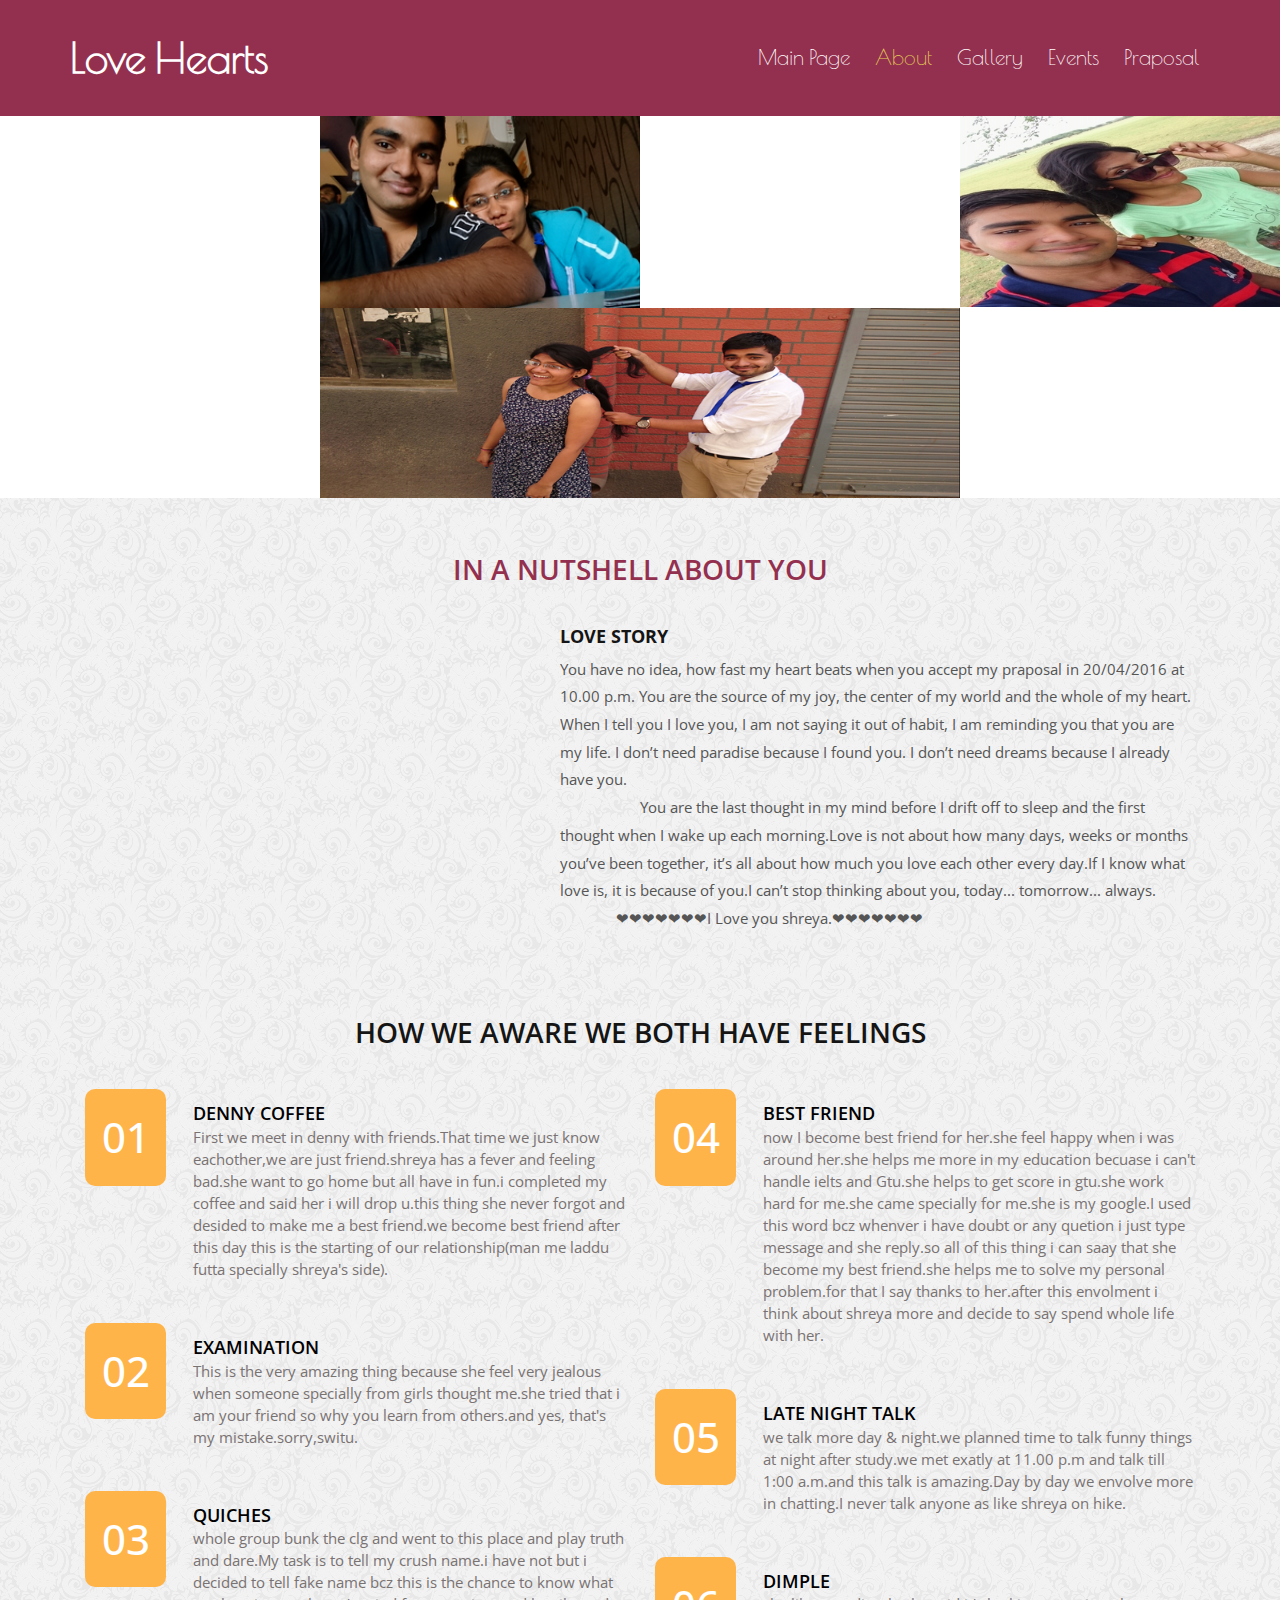
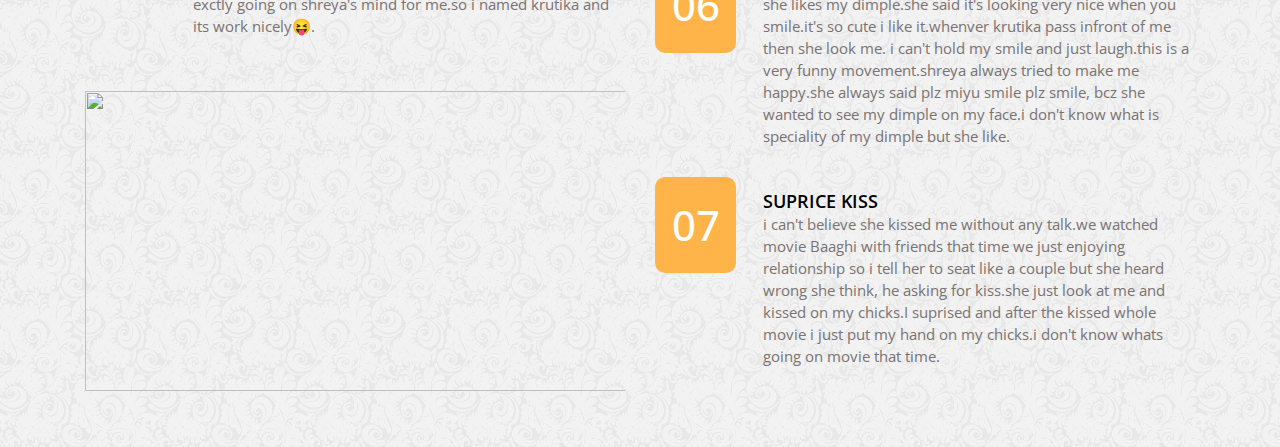
==== about.html @ d8b41cf8 "ok" ====
<!--
Au<!--
Author: W3layouts
Author URL: http://w3layouts.com
License: Creative Commons Attribution 3.0 Unported
License URL: http://creativecommons.org/licenses/by/3.0/
-->
<!DOCTYPE HTML>
<html>
<head>
<title>SHAN LOVE</title>
<link href="css/bootstrap.css" rel="stylesheet" type="text/css" media="all">
<link href="css/style.css" rel="stylesheet" type="text/css" media="all" />
<meta name="viewport" content="width=device-width, initial-scale=1">
<meta http-equiv="Content-Type" content="text/html; charset=utf-8" />
<meta name="keywords" content="Love hearts  Responsive web template, Bootstrap Web Templates, Flat Web Templates, Andriod Compatible web template, 
Smartphone Compatible web template, free webdesigns for Nokia, Samsung, LG, SonyErricsson, Motorola web design" />
<script type="application/x-javascript"> addEventListener("load", function() { setTimeout(hideURLbar, 0); }, false); function hideURLbar(){ window.scrollTo(0,1); } </script>
<link href='http://fonts.googleapis.com/css?family=Poiret+One' rel='stylesheet' type='text/css'>
<link href='http://fonts.googleapis.com/css?family=Open+Sans:300italic,400italic,600italic,700italic,800italic,400,300,600,700,800' rel='stylesheet' type='text/css'>
<script src="js/jquery-1.11.1.min.js"></script>
<!---- start-smoth-scrolling---->
<script type="text/javascript" src="js/move-top.js"></script>
<script type="text/javascript" src="js/easing.js"></script>
 <script type="text/javascript">
		jQuery(document).ready(function($) {
			$(".scroll").click(function(event){		
				event.preventDefault();
				$('html,body').animate({scrollTop:$(this.hash).offset().top},1200);
			});
		});
	</script>
<!---End-smoth-scrolling---->
<link rel="stylesheet" href="css/swipebox.css">
			<script src="js/jquery.swipebox.min.js"></script> 
			    <script type="text/javascript">
					jQuery(function($) {
						$(".swipebox").swipebox();
					});
				</script>


</head>
<body>
   <div class="header" id="home">
   	<div class="container">
   		<div class="header-top">
		<div class="logo">
   			<a href="index.html">love hearts</a>
   		</div>
   		<div class="top-menu">
		<span class="menu"><img src="images/nav.png" alt=""/> </span>
	<ul>
   	<li><a href="index.html">Main Page</a></li>
    <li><a href="about.html" class="active">About</a></li>
  	
	<li><a href="gallery.html">Gallery</a></li>
   	<li><a href="Events.html">Events</a></li>
   	<li><a href="contact.html">Praposal</a></li>
    </ul>
     <!-- script for menu -->
				
		 <script>
		 $("span.menu").click(function(){
		 $(".top-menu ul").slideToggle("slow" , function(){
		 });
		 });
		 </script>

					<!-- //script for menu -->

	</div>
	<div class="clearfix"></div>
</div>
   </div>
   	</div>
	<div class="gallery-section">
	  <div class="gallery-grids">
	  <div class="col-md-3 gallery-grid">
	  <img src="images/mp6.jpg" class="img-responsive" alt="" />
	  </div>
	   <div class="col-md-6 gallery-grid1">
	   <div class="gallery">
	   <div class="gallery1">
	  <img src="images/mp4.jpg" class="img-responsive" alt="" />
	  </div>
	   <div class="gallery2">
	  <img src="images/mp3.png" class="img-responsive" alt="" />
	  </div>
	  <div class="clearfix"></div>
	  </div>
	   <img src="images/mp1.jpg" class="img-responsive" alt="" />
	  </div>
	  <div class="col-md-3 gallery-grid2">
	  <div class="gallery3">
	  	   <img src="images/mp5.jpg" class="img-responsive" alt="" />
	  </div>
	  <div class="gallery4">
	  	   <img src="images/mp9.jpg" class="img-responsive" alt="" />
	  </div>
	    <div class="clearfix"></div>
	   </div>
	   <div class="clearfix"></div>
					</div>
					</div>
					<div class="content">
					<div class="about us">
					<div class="container">
					<h3>IN A NUTSHELL ABOUT YOU</h3>
					<div class="about-grids">
					<div class="col-md-5 about-grid">
					<img src="images/s1.jpg" class="img-responsive" alt="" />
					</div>
					<div class="col-md-7 about-grid1">
					<h4>Love Story</h4>
					<p> You have no idea, how fast my heart beats when you accept my praposal in 20/04/2016 at 10.00 p.m. You are the source of my joy, the center of my world and the whole of my heart. When I tell you I love you, I am not saying it out of habit, I am reminding you that you are my life. I don’t need paradise because I found you. I don’t need dreams because I already have you.</p>
					
					<p>&nbsp;&nbsp;&nbsp;&nbsp;&nbsp;&nbsp;&nbsp;&nbsp;&nbsp;&nbsp;&nbsp;&nbsp;&nbsp;&nbsp;&nbsp;&nbsp;&nbsp;&nbsp;&nbsp;&nbsp;You are the last thought in my mind before I drift off to sleep and the first thought when I wake up each morning.Love is not about how many days, weeks or months you’ve been together, it’s all about how much you love each other every day.If I know what love is, it is because of you.I can’t stop thinking about you, today... tomorrow... always.</p>
					
					<P>&nbsp;&nbsp;&nbsp;&nbsp;&nbsp;&nbsp;&nbsp;&nbsp;&nbsp;&nbsp;&nbsp;&nbsp;&nbsp;&nbsp;❤❤❤❤❤❤❤I Love you shreya.❤❤❤❤❤❤❤</P>
					</div>
					<div class="clearfix"></div>
					</div>
					</div>
					</div>
					<div class="ouradvantage">
					<div class="container">
					<h3>How WE AWARE WE BOTH HAVE FEELINGS </h3>
					<div class="advantage-grids">
					<div class="col-md-6 advantage-leftgrid">
								<div class="advantage1">
								<div class="left-grid1">
								<h4>01</h4>
								</div>
								<div class="left-grid2">
									<h4>DENNY COFFEE</h4>
										<p>First we meet in denny with friends.That time we just know eachother,we are just friend.shreya has a fever and feeling bad.she want to go home but all have in fun.i completed my coffee and said her i will drop u.this thing she never forgot and desided to make me a best friend.we become best friend after this day this is the starting of our relationship(man me laddu futta specially shreya's side).</p>
							</div>
							<div class="clearfix"></div>
							</div>
							<div class="advantage2">
								<div class="left-grid1">
								<h4>02</h4>
								</div>
								<div class="left-grid2">
									<h4>Examination</h4>
										<p>This is the very amazing thing because she feel very jealous when someone specially from girls thought me.she tried that i am your friend so why you learn from others.and yes, that's my mistake.sorry,switu.</p>
							</div>
							<div class="clearfix"></div>
							</div>
							<div class="advantage1">
								<div class="left-grid1">
								<h4>03</h4>
								</div>
								<div class="left-grid2">
									<h4>Quiches</h4>
										<p>whole group bunk the clg and went to this place and play truth and dare.My task is to tell my crush name.i have not but i decided to tell fake name bcz this is the chance to know what exctly going on shreya's mind for me.so i named krutika and its work nicely😝.</p>
							</div>
							</br>
							</br></br></br></br></br></br></br></br></br>

							<img src="images/s2.jpg" class="img-responsive" alt="" / style="width:1000px;height:300px;  ">
							<div class="clearfix"></div>
							</div>
							</div>
							<div class="col-md-6 advantage-rightgrid">
								<div class="advantage1">
								<div class="left-grid1">
								<h4>04</h4>
								</div>
								<div class="left-grid2">
									<h4>Best friend</h4>
										<p>now I become best friend for her.she feel happy when i was around her.she helps me more in my education becuase i can't handle ielts and Gtu.she helps to get score in gtu.she work hard for me.she came specially for me.she is my google.I used this word bcz whenver i have doubt or any quetion i just type message and she reply.so all of this thing i can saay that she become my best friend.she helps me to solve my personal problem.for that I say thanks to her.after this envolment i think about shreya more and decide to say spend whole life with her.</p>
							</div>
							<div class="clearfix"></div>
							</div>
							<div class="advantage2">
								<div class="left-grid1">
								<h4>05</h4>
								</div>
								<div class="left-grid2">
									<h4>Late night talk</h4>
										<p>we talk more day & night.we planned time to talk funny things at night after study.we met exatly at 11.00 p.m and talk till 1:00 a.m.and this talk is amazing.Day by day we envolve more in chatting.I never talk anyone as like shreya on hike.</p>
							</div>
							<div class="clearfix"></div>
							</div>
							<div class="advantage1">
								<div class="left-grid1">
								<h4>06</h4>
								</div>
								<div class="left-grid2">
									<h4>Dimple</h4>
										<p>she likes my dimple.she said it's looking very nice when you smile.it's so cute i like it.whenver krutika pass infront of me then she look me. i can't hold my smile and just laugh.this is a very funny movement.shreya always tried to make me happy.she always said plz miyu smile plz smile, bcz she wanted to see my dimple on my face.i don't know what is speciality of my dimple but she like. </p>
							</div>
							</br>
							</br></br></br></br></br></br></br></br></br></br>
							<div class="clearfix"> </div>
							</div>
							
							<div class="advantage1">
								<div class="left-grid1">
								<h4>07</h4>
								</div>
								<div class="left-grid2">
									<h4>suprice kiss</h4>
										<p>i can't believe she kissed me without any talk.we watched movie Baaghi with friends that time we just enjoying relationship so i tell her to seat like a couple but she heard wrong she think, he asking for kiss.she just look at me and kissed on my chicks.I suprised and after the kissed whole movie i just put my hand on my chicks.i don't know whats going on movie that time.  </p>
							</div>
							

					</div/>
					
						
				
					<script type="text/javascript">
						$(document).ready(function() {
							/*
							var defaults = {
					  			containerID: 'toTop', // fading element id
								containerHoverID: 'toTopHover', // fading element hover id
								scrollSpeed: 1200,
								easingType: 'linear' 
					 		};
							*/
							
							$().UItoTop({ easingType: 'easeOutQuart' });
							
						});
					</script>
				<a href="#" id="toTop" style="display: block;"> <span id="toTopHover" style="opacity: 1;"> </span></a>


					</div>
					</div>

						


   	
	</body>
	
</html>
---- css/style.css ----
/*--
Author: W3layouts
Author URL: http://w3layouts.com
License: Creative Commons Attribution 3.0 Unported
License URL: http://creativecommons.org/licenses/by/3.0/
--*/
body a{
    transition:0.5s all;
	-webkit-transition:0.5s all;
	-moz-transition:0.5s all;
	-o-transition:0.5s all;
	-ms-transition:0.5s all;
}
input[type="button"]{
	transition:0.5s all;
	-webkit-transition:0.5s all;
	-moz-transition:0.5s all;
	-o-transition:0.5s all;
	-ms-transition:0.5s all;
}

h1,h2,h3,h4,h5,h6{
	padding:0 0;
	margin:0 0;
}
p{
	padding:0 0;
	margin:0 0;
}
ul{
	padding:0 0;
	margin:0 0;	
}
body{
	padding:0 0;
	margin:0 0; 
	font-family: 'Open Sans', sans-serif;
  
}
.header {
  background: #94304f;
    padding: 1em 0;
}
.header-top{
padding: 1em 0;
}
.logo {
  float: left;
}
.logo a {
  font-size: 3em;
  text-transform: capitalize;
  color: #fff;
  text-decoration: none;
    font-weight: 600;
	 font-family: 'Poiret One', cursive;
}
span.menu {
  display: none;
}
.top-menu {
  float: right;
  padding-top: 1em;
}
.top-menu ul li {
  display:inline-table;
}
.top-menu ul li a {
  font-size: 1.5em;
  margin: 0 0.5em;
  text-decoration: none;
  color: #fff;
   font-family: 'Poiret One', cursive;
}
.top-menu ul li a:hover {
  color: #E5CE56;
}
.top-menu ul li a.active {
  color: #E5CE56;
}
.gallery-grid {
  padding: 0;
}
.gallery1 {
  float: left;
  width: 50%;
}
.gallery2 {
  float: left;
  width: 50%;
}
.gallery-grid1 {
  padding: 0;
}
.gallery img {
  width: 100%;
}
.gallery-grid2 {
  padding: 0;
}
.gallery-grid1 img {
  width: 100%;
}
.gallery-grid img {
  width: 100%;
}
.gallery-grid2 img {
  width: 100%;
}
.sonjoe {
  padding: 2em 0;
}
.son1 {
  float: left;
  width: 28%;
  margin-right: 1%;
}
.son1 img {
  webkit-border-radius: 7px;
  -moz-border-radius: 7px;
  -ms-border-radius: 7px;
  -o-border-radius: 7px;
  border-radius: 5px;
}
.son2 {
  float: left;
  width: 71%;
  margin-top: 1.5em;
}
.son2 h3 {
  font-size: 1.5em;
  text-transform: uppercase;
  font-weight: 600;
  margin-bottom: 0.5em;
}
.son2 p {
  font-size: 1em;
  color: #555;
}
.sonjoe-grid {
  border-right: 1px solid#999;
}
.sonjoe-grid1 {
  text-align: center;
  padding-top: 3em;
}
.sonjoe-grid1 a {
  background: #ffb449;
  text-decoration: none;
  padding: 0.5em 1em;
  font-size: 1.5em;
  font-weight: 600;
  color: #fff;
  border-radius: 7px;
  -webkit-border-radius: 7px;
  -moz-border-radius: 7px;
  -ms-border-radius: 7px;
  -o-border-radius: 7px;
  border-bottom: 2px solid #8E580C;
}
.sonjoe-grid1 a:hover {
  background: #94304f;
}
.pictures-section {
  text-align: center;
  padding:4em 0;
    background: url(../images/footer-bg.jpg);
}
.pic-grid img {
  width: 100%;
    border-radius: 5px;
	webkit-border-radius: 5px;
  -moz-border-radius: 5px;
  -ms-border-radius: 5px;
  -o-border-radius: 5px;
}
.pictures-section h4 {
  width: 15%;
  margin: 0 auto 2em;
  background: #fff;
  padding: 0.5em 1em;
  color: #999;
    font-size: 1.5em;
  border-radius: 4px;
  -webkit-border-radius: 4px;
  -moz-border-radius: 4px;
  -ms-border-radius: 4px;
  -o-border-radius: 4px;
}
.pic-grid img:hover {
  opacity: 0.4;
  cursor: pointer;
}
.pic-grid2 {
  margin-top: 2em;
}
.pict-section {
  text-align: center;
   background: url(../images/footer-bg.jpg);
  padding: 0 0 4em;
}
.pict-section h4 {
  width: 18%;
  margin: 0 auto 2em;
  background: #fff;
  padding: 0.5em 1em;
  color: #999;
    font-size: 1.5em;
  border-radius: 4px;
  -webkit-border-radius: 4px;
  -moz-border-radius: 4px;
  -ms-border-radius: 4px;
  -o-border-radius: 4px;
}
.google-map iframe {
  width: 100%;
  height: 500px;
  border:none;
}
.footer-section{
	padding: 3em 0;
	text-align: center;
	background: #eee;
}
.footer-top p {
  font-size: 15px;
  color: #555;
  font-weight: 400;
}
.footer-top a {
	font-size: 15px;
	color: #dd035b;
	font-weight: 400;
	text-transform: capitalize;
}
.footer-top a:hover {
	color: #000;
}
.footer-top p a {
	margin: 0 6px 0 6px;
}
#toTop {
	display: none;
	text-decoration: none;
	position: fixed;
	bottom: 10px;
	right: 10px;
	overflow: hidden;
	width: 48px;
	height: 48px;
	border: none;
	text-indent: 100%;
	background: url("../images/to-top2.png") no-repeat 0px 0px;
}
/**about**/
.about.us {
  text-align: center;
  padding: 4em 0;
    background: url(../images/footer-bg.jpg);
}
.about.us h3 {
  font-size: 2em;
  text-transform: uppercase;
   margin-bottom: 1.5em;
  color: #94304f;
  font-weight: 600;
}
.about.us h4 {
  font-size: 1.3em;
  text-transform: uppercase;
  margin-bottom: 0.5em;
  color: #151515;
  font-weight: 700;
    text-align: left;
}
.about-grid img {
  width: 100%;
}
.about.us p {
  font-size: 1.1em;
   color: #555;
  line-height:1.8em;
  text-align: left;
}
a.button {
  font-size: 1em;
  text-decoration: none;
  text-transform: uppercase;
  float: left;
  margin: 1em 0em;
  color: #000;
  font-weight:700;
}
a.button:hover {
  color: #ffb449;
}
.ouradvantage {
	padding: 2em 0 4em;
	  background: url(../images/footer-bg.jpg);
}
.ouradvantage h3{
font-size: 2em;
  text-transform: uppercase;
  margin-bottom: 1.5em;
  color: #151515;
  font-weight: 600;
  text-align: center;
}
.left-grid1 {
  float: left;
  width: 15%;
  margin-right: 5%
  
}.left-grid1 h4 {
  font-size: 3em;
  text-align: center;
  border: 1px solid;
  border-radius: 10px;
  padding: 25px 14px;
  background: #ffb449;
  color: #fff;
  border:none;
 -webkit-border-radius: 10px;
  -moz-border-radius: 10px;
  -ms-border-radius: 10px;
  -o-border-radius: 10px;
}
.advantage1:hover div.left-grid1 h4 {
color: #94304f;
  background: #fff;
    transition: 0.5s all;
}
.advantage2:hover div.left-grid1 h4 {
color: #94304f;
  background: #fff;
    transition: 0.5s all;
}
.advantage2 {
  padding: 3em 0;
}
.left-grid2 {
  float: left;
  width: 80%;
  margin-top: 1em;
}
.left-grid2 h4 {
  font-size: 1.3em;		
  color: #000;
  font-weight: 600;
  text-transform: uppercase;
  margin-bottom: 0.2em;
}
.left-grid2 p {
 	font-size: 1.1em;
  	color: #797272;
}
.ourteam {
  padding: 0 0 4em;
    background: url(../images/footer-bg.jpg);
}
.ourteam h3 {
  font-size: 2em;
  text-transform: uppercase;
  margin-bottom: 1.5em;
  color: #151515;
  font-weight: 600;
  text-align: center;
}
.team-grid h5 {
  font-size: 1.3em;
  color: #94304f;
  font-weight: 600;
  padding: 0.5em 0;
}
.team-grid p {
  font-size: 1.1em;
  color: #555;
  text-align: left;
  
}
/*------ services -----*/
.services-section {
	padding: 4em 0;
	  background: url(../images/footer-bg.jpg);
}
.services-section h3 {
  font-size: 2em;
  text-transform: uppercase;
   margin-bottom: 1.5em;
  color: #94304f;
  font-weight: 600;
    text-align: center;
}
.service-grid h5 {
  font-size: 1.3em;
  color: #94304f;
  font-weight: 600;
  padding: 0.5em 0;
  text-transform: uppercase;
}
.service-grid p {
  font-size: 1.1em;
  color: #555;
  text-align: left;
}
.service-grid a img:hover {
  opacity: 0.6;
}
.service2 {
  margin-top: 2em;
}
.service-list {
  padding: 4em 0;
    background: url(../images/footer-bg.jpg);
}
.service-list h4 {
  font-size: 2em;
  text-transform: uppercase;
  margin-bottom: 1em;
  color: #94304f;
  font-weight: 600;
  text-align: center;
}
.ser-list li {
  color: #000;
    font-size: 1.1em;
  padding: 6px 24px;
  background: url(../images/list-arrow.png) no-repeat 0px 10px;
  cursor: pointer;
  list-style-type: none;
}
.ser-list li:hover {
  color: #ffb449;
}
/*------ portfolio -----*/
.portfolio-section {
  padding: 4em 0;
    background: url(../images/footer-bg.jpg);
}
.portfolio-section  h3 {
  font-size: 2em;
  text-transform: uppercase;
  margin-bottom: 1.5em;
  color: #94304f;
  font-weight: 600;
    text-align: center;
}
.port-grid h5 {
  font-size: 1.3em;
  color: #94304f;
  font-weight: 600;
  padding: 0.5em 0;
  text-transform: uppercase;
}
.port-grid p {
  font-size: 1.1em;
  color: #555;
  text-align: left;
}
.port2 {
  padding: 2em 0;
}
.port-grid a img:hover {
  opacity: 0.6;
}
/*------ events -----*/
.events-section{
  padding: 4em 0;
    background: url(../images/footer-bg.jpg);
}
.events-section h3 {
  font-size: 2em;
  text-transform: uppercase;
  margin-bottom: 1.5em;
  color: #94304f;
  font-weight: 600;
  text-align: center;
}
.event2 {
  padding: 3em 0;
}
.event4 {
  padding: 3em 0;
}
.event-grid1 h4 {
  font-size: 1.3em;
  text-transform: uppercase;
  margin-bottom: 0.5em;
  color: #151515;
  font-weight: 700;
  text-align: left;
}
.event-grid1 a {
  text-decoration: none;
  color: #000;
}
.event-grid1 span {
  font-size: 3em;
  vertical-align: sub;
  color: #94304f;
}
.event-grid1 p {
  font-size: 1.1em;
  color: #555;
  text-align: left;
  line-height: 1.8em;
}
img.zoom-img {
	webkit-transform: scale(1, 1);
	-webkit-transition-timing-function: ease-out;
	-webkit-transition-duration: .5s;
	-moz-transform: scale(1, 1);
	-moz-transition-timing-function: ease-out;
	-moz-transition-duration: .5s;
}
img.zoom-img:hover {
	-webkit-transform: scale(1.08);
	-webkit-transition-timing-function: ease-in-out;
	-webkit-transition-duration: 750ms;
	-moz-transform: scale(1.05);
	-moz-transition-timing-function: ease-in-out;
	-moz-transition-duration: 750ms;
	overflow: hidden;
}
.single{
  padding: 4em 0;
  background: url(../images/footer-bg.jpg);
}
.single h2{
  text-align:center;
  font-size: 1.3em;
  color: #151515;
  font-weight: 700;
  text-transform: uppercase;
  margin: 0.5em 0 2em;
 }
.single-section{
	margin-top:1em;
}
.single-pic{
	text-align:center;
	margin-bottom:1em;
}
.single p{
  font-size: 1.2em;
  color: #0B0B0B;
  
}
.single-section h3 {
  color: #151515;
  font-size: 1.5em;
  margin-bottom: 0.7em;
    font-weight: 600;
 }
.single-section p {
	color:#555;
	line-height: 1.8em;
	font-size: 1.1em;
	margin-bottom: 1em;
}
.content-grid-single p{
	color: #BBA198;
	line-height: 1.8em;
	font-size: 0.95em;
	margin-top: 1em;
}
.single-pic img {
  width: 100%;
}
.content-form{
	margin-top:2em;
}
.content-form h3,.comments h3{ 
	color:#94304f;
	margin-bottom: 1em;
	text-decoration: none;
	display: block;
	font-size: 1.5em;
  text-transform: uppercase;
  font-weight: 600;
}
.content-form form input[type="text"],.content-form form textarea{
	padding: 10px 15px;
	width: 60%;
	color:#4E4F63;
	font-size: 1em;
	border: 1px solid #323352;
	background:transparent;
	outline: none;
	display: block;
	margin:10px 0;
}
.content-form form textarea{
	height:150px;
	resize:none;
}
.content-form form input[type="submit"] {
	background: #94304f;
	padding: 9px 1.3em;
	border: none;
	font-size: 1em;
	margin-bottom: 1em;
	color: #fff;
	outline: none;
	font-weight: 400;
	transition: 0.5s all;
	-webkit-transition: 0.5s all;
	-moz-transition: 0.5s all;
	-o-transition: 0.5s all;
	-ms-transition: 0.5s all;
}
.content-form form input[type="submit"]:hover{
	background:#ffb449;
}
.comments{
	margin-top:2em;
}
.comment-info {
	margin-bottom:2em;
}
.comment-info h4 {
	font-size: 1em;
	color:#151515;
	margin: 0px;
	font-weight: 600;
	margin-bottom:0.5em;
}
.comment-info p {
	color:#555;
	line-height: 1.5em;
	font-size: 1.1em;
	margin-bottom:0.5em;
	
}
.comment-info h5{
	color:#555;
	font-size:0.95em;
	display:block;
	margin-bottom:1em;
	font-weight: 700;
}
.comment-info a{
	color:#000;
	background:transparent;
	padding: 0.5em 1.5em;
	text-decoration: none;
	font-size: 0.85em;
	display: inline-block;
	border: 1px solid #323352;
}
.comment-info a:hover{
	color: #fff;
	 background:#94304f;
  	border: 1px solid#94304f;
}
.comment-grid{
	margin-bottom:2.5em;
}
.comment-img {
  float: left;
  width: 8%;
  margin-right: 2%;
}
.comment-info{
  float: left;
  width: 90%;
}
.comment-img img {
  width: 100%;
}
.comt1 {
  margin: 0 4em;
}
/*------ contact -----*/
.contact {
  padding: 4em 0;
}
.contact-head{
	text-align:center;
}
.contact-head h3{
	font-size: 2em;
	color: #94304f;
	font-weight: 700;
	text-transform: uppercase;
	margin: 0;
	padding: 0.8em 0 0.4em 0;
}
.contact-head span{
	color: #777;
}
.contact-map iframe{
	min-height:300px;
	width:100%;
	border:none;
	margin:1.5em 0 1em;
}
.contact-form-row{
	margin-bottom:3em;
}
.contact-form-row div{
	width: 32.6%;
	float: left;
	margin-right: 1%;
} 
.contact-form-row div span,.contact-form-row2  span{
	font-size:1.2em;
	color:#94304f;
	font-weight:700;
	text-transform:uppercase;
	display:block;
	padding:0 0 0.5em;
}
.contact-form-row div input[type="text"]{
	width:100%;
	padding:1em;	
	border:1px solid #EEE;
	-webkit-appearance:none;
	outline:none;
	color:#777;
	transition:border-color 0.4s;
	-webkit-transition:border-color 0.4s;
	-moz-transition:border-color 0.4s;
	-o-transition:border-color 0.4s;
	-ms-transition:border-color 0.4s;
}
.contact-form-row div input[type="text"]:hover,.contact-form-row2 textarea:hover{
	color:#d4a258;
	border-color:#d4a258;
}
.contact-form-row div:nth-child(3){
	margin-right:0;
}
.contact-form-row2 textarea{
	width:100%;
	padding:1em;	
	font-family: 'Droid Sans', sans-serif;
	border:1px solid #EEE;
	-webkit-appearance:none;
	outline:none;
	color:#777;
	min-height:320px;
	resize:none;
	transition:border-color 0.4s;
	-webkit-transition:border-color 0.4s;
	-moz-transition:border-color 0.4s;
	-o-transition:border-color 0.4s;
	-ms-transition:border-color 0.4s;
}
.contact-form-row2 {
	margin-top:1em;
}
.contact-form input[type="submit"]{
	display: block;
	background: #94304f;
	padding: 0.7em 3em;
	font-size:1.2em;
	text-transform: uppercase;
	color: #FFF;
	font-weight: 400;
	display: inline-block;
	margin-top: 1em;
	text-decoration: none;
	border:none;
	outline:none;
	transition:0.5s all;
	-webkit-transition:0.5s all;
	-moz-transition:0.5s all;
	-o-transition:0.5s all;
	-ms-transition:0.5s all;
}
.contact-form input[type="submit"]:hover{
	background: #ffb449;
}
/*------ end contact -----*/


/*-- responsive-design --*/
@media only screen and (max-width:1024px) {
.top-menu {
	padding-top: 1em;
}
.son2 h3 {
  font-size: 1.2em;
}
.sonjoe-grid1 {

  padding-top: 4em;
}
.sonjoe-grid1 a {
 font-size: 1.3em;
 }
.pictures-section h4 {
  width: 17%;
  font-size: 1.3em;
  }
.pict-section h4 {
 width: 18%;
 font-size: 1.3em;
 }
 .footer-top p {
  font-size: 15px;
 }
 .footer-top a {
  font-size: 17px;
  }
  .about.us h3 {
  font-size: 1.7em;
  }
  .about.us h4 {
  font-size: 1.152em;
  }
  .about.us p {
  font-size: 1em;
  }
  .ouradvantage h3 {
  font-size: 1.7em;
  }
  .left-grid2 h4 {
  font-size: 1.2em;
  }
  .left-grid1 h4 {
  font-size: 2.5em;
  }
  .left-grid2 h4 {
  font-size: 1.1em;
  }
  .left-grid2 p {
  font-size: 1em;
  }
  .ourteam h3 {
  font-size: 1.7em;
  }
  .team-grid h5 {
  font-size: 1.2em;
  }
  .team-grid p {
  font-size: 1em;
  }
 .services-section h3 {
  font-size: 1.7em;
  }
  .service-grid h5 {
  font-size: 1.2em;
  }
  .service-grid p {
  font-size: 1em;
  }
  .service-list h4 {
  font-size: 1.7em;
  }
  .ser-list li {
  color: #000;
  font-size: 1em;
  }
  .portfolio-section h3 {
  font-size: 1.7em;
  }
  .events-section h3 {
  font-size: 1.7em;
  }
 .event-grid1 span {
  font-size: 2.5em;
  }
  .event-grid1 h4 {
  font-size: 1.2em;
  }
  .event-grid1 p {
  font-size: 1em;
  }
  .single-section h3 {
  font-size: 1.3em;
 }
 .single-section p {
  font-size: 1em;
  }
  .comment-info p {
   font-size: 1em;
  }
 .content-form h3, .comments h3 {
  font-size: 1.3em;
  }
  .contact-head h3 {
  font-size: 1.7em;
  }
  .contact-form-row div span, .contact-form-row2 span {
  font-size: 1.05em;
  }
  .contact-form input[type="submit"] {
   font-size: 1.1em;
  }
}
@media only screen and (max-width: 768px) {  
span.menu {
display: block;
 cursor: pointer;
}
.top-menu {
float: right;
width: 5%;
text-align:right;
margin-top: -0.1em;
}
.top-menu  ul{
display:none;
}
.top-menu  ul li {
font-size: 14px;
display:block;
	}
.top-menu ul li{
display:block;
float:none;
margin: 0em;
border-bottom: none;
border-right:none;
}
.top-menu ul li {
padding:10px 0 ;
}
.top-menu  ul{
  margin: 29px 0 0 0;
  z-index: 999;
  position: absolute;
  width: 100%;
  background: #96435D;
  text-align: center;
  left: 0;
}
.top-menu ul li a {
display: block;
font-size: 1.2em;
margin: 0.05em 0.2em;
}
.header {
  padding: 0 0 0.7em;
}
.header-top {
  padding: 1em 0 0.5em;
}
.logo a {
 font-size: 2.5em;
}

.gallery-grid {
  float: left;
  width: 25%;
}
.gallery-grid1 {
  float: left;
  width: 50%;
}
.gallery-grid2 {
  float: left;
  width: 25%;
}
.sonjoe-grid {
  float: left;
  width: 70%;
}
.son2 h3 {
  font-size: 1.1em;
}
.son1 {
  float: left;
  width: 23%;
  margin-right: 4%;
}
.son2 {
  float: left;
  width: 73%;
  margin-top: 1.5em;
}
.sonjoe-grid1 {
  float: left;
  width: 30%;
}
.sonjoe-grid1 {
  padding-top: 3em;
}
.sonjoe-grid1 a {
  font-size: 1.1em;
}
.pictures-section h4 {
  width: 19%;
  font-size: 1.2em;
}
.pic-grid {
  float: left;
  width: 25%;
  }
.pict-section h4 {
  width: 23%;
  font-size: 1.2em;
}
.google-map iframe {
  width: 100%;
  height: 370px;
 }
 .about.us {
  text-align: center;
  padding: 3em 0;
}
.about.us h3 {
  font-size: 1.4em;
}

.about-grid {
  float: left;
  width: 40%;
}
.about-grid1 {
  float: left;
  width: 60%;
}
.about.us h4 {
  font-size: 1em;
}
.about.us p {
  font-size: 0.95em;
}
.ouradvantage h3 {
  font-size: 1.4em;
}
.advantage-leftgrid {
  float: left;
  width: 50%;
}
.advantage-rightgrid {
  float: left;
  width: 50%;
}
.left-grid1 h4 {
  font-size: 2em;
  padding: 18px 9px;
}
.left-grid2 h4 {
  font-size: 1em;
}
.left-grid2 p {
  font-size: 0.95em;
}
.left-grid2 {
   margin-top: 0em;
}
.ourteam h3 {
  font-size: 1.4em;
}
.team-grid {
  float: left;
  width: 33.3%;
}
.team-grid h5 {
  font-size: 1.1em;
}
.team-grid p {
  font-size: 0.95em;
}
.service-grid {
  float: left;
  width: 33.3%;
}
.services-section {
  padding: 3em 0;
}
.services-section h3 {
  font-size: 1.4em;
}
.service-grid h5 {
  font-size: 1.1em;
}
.service-grid p {
  font-size: 0.95em;
}
a.button {
  font-size: 1em;
  }
.service-list h4 {
  font-size: 1.3em;
}
.ser-list {
  float: left;
  width: 33.3%;
}
.ser-list li {
  color: #000;
  font-size: 0.95em;
}
.port-grid {
  float: left;
  width: 33.3%;
}
.portfolio-section h3 {
  font-size: 1.4em;
}
.portfolio-section {
  padding: 3em 0;
}
.events-section {
  padding: 3em 0;
}
.events-section h3 {
  font-size: 1.4em;
}
.event-grid {
  float: left;
  width: 33%;
}
.event-grid1 {
  float: left;
  width: 67%;
}
.event-grid1 span {
  font-size: 2em;
}
.event-grid1 h4 {
  font-size: 1.035em;
}
.event-grid1 p {
  font-size: 0.95em;
}
.single h2 {
   font-size: 1.05em;
 }
 .single {
  padding: 3em 0;
}
.single-section p {
  font-size: 0.95em;
}
.comment-info p {
  font-size: 0.95em;
 }
.comt1 {
  margin: 0 2em;
}
.contact-head h3 {
  font-size: 1.4em;
}
.contact {
  padding: 3em 0;
}
.contact-map iframe {
  min-height: 260px;
 }
.contact-form-row div span, .contact-form-row2 span {
  font-size: 1em;
}
.contact-form input[type="submit"] {
  font-size: 1.05em;
  padding: 0.7em 2em;
}
@media only screen and (max-width: 736px){
.header-top {
  padding: 1em 0 0.5em;
  }
.pictures-section h4 {
  width: 20%;
}
.pict-section h4 {
  width: 24%;
}
}
@media only screen and (max-width: 667px){
.header-top {
  padding: 1em 0 0.5em;
}
.pictures-section h4 {
  width: 23%;
  }
.pict-section h4 {
  width: 26%;
}
}
@media only screen and (max-width: 640px){
.logo a {
  font-size: 2em;
}
.header {
  padding: 0.5em 0 1.5em;
}
.top-menu {
  padding-top: 0.8em;
}
.top-menu ul {
  margin: 33px 0;
 }
.top-menu ul li a {
  display: block;
  font-size: 1.15em;
  }
.son2 {
  float: left;
  width: 73%;
  margin-top: 0.5em;
}
.pictures-section {
  text-align: center;
  padding: 3em 0;
  }
.pictures-section h4 {
  width: 21%;
  font-size: 1.05em;
}
.son2 h3 {
  font-size: 1em;
}
.son2 p {
  font-size: 0.95em;
 }
 .sonjoe-grid1 {
  padding-top: 2.5em;
}
.pict-section h4 {
  width: 24%;
  font-size: 1.05em;
}
.google-map {
  padding: 2em 0 0;
  background: #d6d6d6;
}
.google-map iframe {
  width: 100%;
  height: 300px;
}
.about.us h3 {
  font-size: 1.3em;
}
.about.us h4 {
  font-size: 0.99em;
}
.ouradvantage h3 {
  font-size: 1.3em;
}
.left-grid1 h4 {
  font-size: 1.5em;
  padding: 15px 9px;
}
.left-grid2 h4 {
  font-size: 0.99em;
}
.ourteam h3 {
  font-size: 1.3em;
}
.team-grid h5 {
  font-size: 1em;
}
.ouradvantage {
  padding: 1em 0 3em;
}
.services-section h3 {
  font-size: 1.3em;
}
.service-grid h5 {
  font-size: 1em;
}
a.button {
  font-size: 0.95em;
}
.service-list {
  padding: 0em 0 3em;
}
.ser-list li {
 padding: 6px 15px;
}
.portfolio-section h3 {
  font-size: 1.3em;
}
.contact-head h3 {
  font-size: 1.3em;
}
.events-section h3 {
  font-size: 1.3em;
}
.event-grid1 h4 {
  font-size: 0.99em;
}
.event-grid {
  float: left;
  width: 40%;
}
.event-grid1 {
  float: left;
  width: 60%;
}
.single h2 {
  font-size: 0.99em;
}
.single-section h3 {
  font-size: 1.15em;
}
.content-form form input[type="text"], .content-form form textarea {
    width: 100%;
  }
.comment-info h4 {
  font-size: 0.95em;
} 
.content-form h3, .comments h3 {
  font-size: 1.15em;
}
.contact-form-row2 textarea {
 min-height: 240px;
}
}
@media only screen and (max-width: 600px){
.sonjoe-grid1 a {
  font-size: 0.95em;
}
.pictures-section h4 {
  width: 22%;
}
.pict-section h4 {
  width: 26%;
  }
  }
@media only screen and (max-width: 568px){
.sonjoe-grid1 a {
  font-size: 1em;
  padding: 0.5em 0.6em;
}
.pictures-section h4 {
  width: 24%;
}
.pict-section h4 {
  width: 27%;
  }
  }
@media only screen and (max-width: 480px){
.header {
  padding: 0.5em 0 1em;
}
.logo a {
  font-size: 1.8em;
}
.top-menu {
  padding-top: 0.5em;
}
.top-menu {
  width: 6%;
  }
.top-menu ul {
  margin: 25px 0;
}
.header-top {
  padding: 1em 0 0.5em;
}
.sonjoe-grid {
  float: none;
  width: 100%;
  border: none;
}
.son2 h3 {
  font-size: 1em;
}
.sonjoe-grid1 {
  float: none;
  width: 100%;
}
.sonjoe-grid1 a {
  font-size: 0.9em;
}
.pictures-section h4 {
  width: 27%;
  font-size: 0.99em;
}
.pic-grid {
  float: left;
  width: 50%;
  margin-top: 2em;
}
.pic-grid2 {
  margin-top: 0;
}
.pict-section h4 {
  width: 31%;
  font-size: 0.99em;
}
.pict-section {
   padding: 0 0 1em;
}
.footer-top p {
  font-size: 13px;
}
.footer-top a {
  font-size: 14px;
}
.about.us h3 {
  font-size: 1.2em;
}
.about-grid {
  float: none;
  width: 100%;
  padding: 0;
}
.about-grid1 {
  width: 100%;
  float: none;
  margin-top: 1em;
}
.about.us h4 {
  font-size: 0.95em;
}
.ouradvantage {
  padding: 0em 0 3em;
}
.ouradvantage h3 {
  font-size: 1.2em;
}
.advantage-leftgrid {
  float: none;
  width: 100%;
}
.advantage-rightgrid {
  float: none;
  width: 100%;
  margin-top:1em;
  }
.left-grid2 h4 {
  font-size: 0.95em;
}
.advantage2 {
  padding: 1.5em 0;
}
.ourteam h3 {
  font-size: 1.2em;
    margin-bottom: 0;
}
.team-grid h5 {
  font-size: 0.95em;
}
.team-grid img {
  width: 100%;
}
.team-grid {
  float: none;
  width: 100%;
  margin-top: 1.5em;
}
.services-section h3 {
  font-size: 1.2em;
}
.service-grid {
  float:left;
  width: 100%;
}
.service-grid img {
  width: 100%;
}
.service-grid h5 {
  font-size: 0.95em;
}
.service-list h4 {
  font-size: 1.2em;
    margin-bottom: 0;
}
.ser-list {
  float: left;
  width: 100%;
  margin-top: 1em;
}
.portfolio-section h3 {
  font-size: 1.2em;
  margin-bottom: 0em;
}
.port-grid {
  float: none;
  width: 100%;
  margin-top: 1.5em;
}
.port-grid img {
  width: 100%;
}
.event-grid {
  float: none;
  width: 100%;
}
.event-grid img {
  width: 100%;
}
.events-section h3 {
  font-size: 1.2em;
}
.event-grid1 h4 {
  font-size: 0.95em;
}
.event-grid1 {
  width: 100%;
  float: none;
  margin-top: 1em;
}
.events-section h3 {
  font-size: 1.05em;
}
.events-section {
  padding: 2em 0;
}
.event-grid1 h4 {
  font-size: 0.9em;
}
.event-grid1 span {
  font-size: 1.5em;
}
.single {
  padding: 2em 0;
}
.single h2 {
  font-size: 0.9em;
}
.single-section h3 {
  font-size: 0.99em;
 }
 .comment-info h4 {
  font-size: 0.9em;
}
.comt1 {
  margin: 0 0em;
}
 .content-form h3, .comments h3 {
  font-size: 1em;
}
.contact-form-row div span, .contact-form-row2 span {
  font-size: 0.85em;
  margin: 0 2px;
}
.contact {
  padding: 2em 0;
}
.contact-form-row div {
	width: 100%;
	float: none;
	margin-bottom: 5%;
}
.contact-map iframe {
  min-height: 200px;
}
.contact-head h3 {
  font-size: 1.2em;
}
.contact-form-row {
  margin-bottom: 1em;
}
.contact-form-row2 textarea {
  min-height: 180px;
}
}
@media only screen and (max-width: 414px){
.pictures-section h4 {
  width: 32%;
}
.pict-section h4 {
  width: 37%;
}
}
@media only screen and (max-width: 375px){
.pictures-section h4 {
  width: 35%;
}
.pict-section h4 {
  width: 41%;
}
}
@media only screen and (max-width:320px){
.top-menu ul li a {
  display: block;
  font-size: 1em;
}
.header {
  padding: 0;
}
.header-top {
  padding: 1em 0;
}
.top-menu ul {
   margin: 18px 0;
}
.top-menu {
   width: 9%;
 }
.son1 {
  float: none;
  width: 43%;
  margin-right: 0;
}
.son1 {
   float: left;
  width: 30%;
  margin-right: 4%;
}
.son2 {
  float: left;
  width: 66%;
  margin-top: 0;
}
.sonjoe-grid {
   padding: 0;
}
.sonjoe-grid1 a {
  font-size: 0.88em;
}
.pictures-section h4 {
  width: 43%;
  font-size: 0.95em;
  margin: 0 auto 0em;
}
.pic-grid {
  float: left;
  width: 50%;
  margin-top: 2em;
}
.pict-section h4 {
  width: 46%;
  font-size: 0.95em;
}
.google-map iframe {
  width: 100%;
  height: 200px;
}
.about.us {
  text-align: center;
  padding: 2em 0;
}
.about.us h3 {
  font-size: 1.4em;
}
.about.us h4 {
  font-size: 0.95em;
  line-height: 1.5em;
}
.about-grid1 {
  padding: 0;
}
.ouradvantage h3 {
  font-size: 1.2em;
}
.advantage-leftgrid {
   padding: 0;
}
.advantage-rightgrid {
   padding: 0;
}
.left-grid2 h4 {
  font-size: 0.85em;
  line-height:1.5em;
}
.left-grid1 h4 {
  font-size: 1.3em;
  padding: 10px 9px;
}
.ourteam h3 {
  font-size: 1.2em;
 }
.team-grid h5 {
  font-size: 1em;
  text-align:center;
   padding: 1em 0 0.5em;
 }
 .team-grid p {
    text-align: center;
}
.team-grid {
   padding: 0;
}
.team-grid img {
  width: 50%;
  margin: 0 auto;
}
.services-section {
  padding: 2em 0;
}
.services-section h3 {
  font-size: 1.4em;
}
.service-grid h5 {
  font-size: 1.1em;
  padding: 1em 0 0.5em;
}
.service-list h4 {
  font-size: 1.1em;
  padding: 1em 0 0.5em;
}
.service-list h4 {
  font-size: 1.05em;
  }
.service2 {
  margin-top: 1em;
}
.ser-list {
   padding: 0;
}
.ser-list li {
  padding: 6px 13px;
}
.service-grid {
 padding:0;
}
.portfolio-section h3 {
  font-size: 1.4em;
}
.portfolio-section {
  padding: 2em 0;
}
.port-grid {
  padding: 0;
}
.port2 {
  padding: 0em 0;
}
.event-grid {
   padding: 0;
}
.events-section h3 {
  font-size: 1.4em;
}
.event2 {
  padding: 1em 0;
}
.event4 {
  padding: 1em 0;
}
.event-grid1 {
    padding: 0;
}
.event-grid1 h4 {
  font-size: 0.95em;
    line-height: 1.8em;
}
.single h2 {
  font-size: 0.85em;
}
.contact-head h3 {
  font-size: 1.4em;
}
.content-form h3, .comments h3 {
  font-size: 0.99em;
}
.content-form form input[type="submit"] {
    font-size: 0.95em;
}
.contact-form-row {
  margin-bottom: 0em;
}
.contact-form-row2 {
  margin-top: 0em;
}
}
---- css/swipebox.css ----
.swipebox-overflow-hidden {
  overflow: hidden!important;
}

#swipebox-overlay img {
  border: none!important;
}

#swipebox-overlay {
  width: 100%;
  height: 100%;
  position: fixed;
  top: 0;
  left: 0;
  opacity: 0;
  z-index: 9999;
  overflow: hidden;
  display: none;
  -webkit-user-select: none;
  -moz-user-select: none;
  user-select: none;
}

#swipebox-slider {
  height: 100%;
  left: 0;
  top: 0;
  width: 100%;
  white-space: nowrap;
  position: absolute;
}

#swipebox-slider .slide {
  background: url(../images/loader.gif) no-repeat center center;
  height: 100%;
  line-height: 1px;
  text-align: center;
  width: 100%;
  display: inline-block;
}

#swipebox-slider .slide:before {
  content: "";
  display: inline-block;
  height: 50%;
  width: 1px;
  margin-right: -1px;
}

#swipebox-slider .slide img {
  display: inline-block;
  max-height: 100%;
  max-width: 100%;
  width: 50%;
  height: auto;
  vertical-align: middle;
}

#swipebox-action, #swipebox-caption {
  position: absolute;
  left: 0;
  z-index: 999;
  height: 50px;
  width: 100%;
}

#swipebox-action {
  bottom: -50px;
}
#swipebox-action.visible-bars {
  bottom: 0;
}

#swipebox-action.force-visible-bars {
  bottom: 0!important;
}

#swipebox-caption {
  top: -50px;
  text-align: center;
}
#swipebox-caption.visible-bars {
  top: 0;
}

#swipebox-caption.force-visible-bars {
  top: 0!important;
}

#swipebox-action #swipebox-prev, #swipebox-action #swipebox-next,
#swipebox-action #swipebox-close {
  background-image: url(../images/icons.png);
  background-repeat: no-repeat;
  border: none!important;
  text-decoration: none!important;
  cursor: pointer;
  position: absolute;
  width: 50px;
  height: 50px;
  top: 0;
}

#swipebox-action #swipebox-close {
  background-position: 15px 12px;
  left: 40px;
}

#swipebox-action #swipebox-prev {
  background-position: -32px 13px;
  right: 100px;
}

#swipebox-action #swipebox-next {
  background-position: -78px 13px;
  right: 40px;
}

#swipebox-action #swipebox-prev.disabled,
#swipebox-action #swipebox-next.disabled {
  filter: progid:DXImageTransform.Microsoft.Alpha(Opacity=30);
  opacity: 0.3;
}

#swipebox-slider.rightSpring {
  -moz-animation: rightSpring 0.3s;
  -webkit-animation: rightSpring 0.3s;
}

#swipebox-slider.leftSpring {
  -moz-animation: leftSpring 0.3s;
  -webkit-animation: leftSpring 0.3s;
}

@-moz-keyframes rightSpring {
  0% {
    margin-left: 0px;
  }

  50% {
    margin-left: -30px;
  }

  100% {
    margin-left: 0px;
  }
}

@-moz-keyframes leftSpring {
  0% {
    margin-left: 0px;
  }

  50% {
    margin-left: 30px;
  }

  100% {
    margin-left: 0px;
  }
}

@-webkit-keyframes rightSpring {
  0% {
    margin-left: 0px;
  }

  50% {
    margin-left: -30px;
  }

  100% {
    margin-left: 0px;
  }
}

@-webkit-keyframes leftSpring {
  0% {
    margin-left: 0px;
  }

  50% {
    margin-left: 30px;
  }

  100% {
    margin-left: 0px;
  }
}

/* Skin 
--------------------------*/
#swipebox-overlay {
  background: rgba(13, 13, 13, 0.9);
}

#swipebox-action, #swipebox-caption {
  text-shadow: 1px 1px 1px black;
  background-color: rgba(13, 13, 13, 0.9);
  background-image: -webkit-gradient(linear, 50% 0%, 50% 100%, color-stop(0%, rgba(13, 13, 13, 0.9)), color-stop(100%, #000000));
  background-image: -webkit-linear-gradient(rgba(13, 13, 13, 0.9), #000000);
  background-image: -moz-linear-gradient(rgba(13, 13, 13, 0.9), #000000);
  background-image: -o-linear-gradient(rgba(13, 13, 13, 0.9), #000000);
  background-image: linear-gradient(rgba(13, 13, 13, 0.9), #000000);
  -webkit-box-shadow: 0 1px 1px 1px #212121, inset 0 1px 1px 1px black;
  -moz-box-shadow: 0 1px 1px 1px #212121, inset 0 1px 1px 1px black;
  box-shadow: 0 1px 1px 1px #212121, inset 0 1px 1px 1px black;
  filter: progid:DXImageTransform.Microsoft.Alpha(Opacity=95);
  opacity: 0.95;
}

#swipebox-action {
  -webkit-box-shadow: 0 -1px -1px 1px #212121, inset 0 -1px -1px 1px black;
  -moz-box-shadow: 0 -1px -1px 1px #212121, inset 0 -1px -1px 1px black;
  box-shadow: 0 -1px -1px 1px #212121, inset 0 -1px -1px 1px black;
}

#swipebox-caption {
  color: white!important;
  font-size: 15px;
  line-height: 43px;
  font-family: Helvetica, Arial, sans-serif;
}
 @media screen and (max-width:640px){
	#swipebox-slider .slide img {
		width: 65%;
	}
}
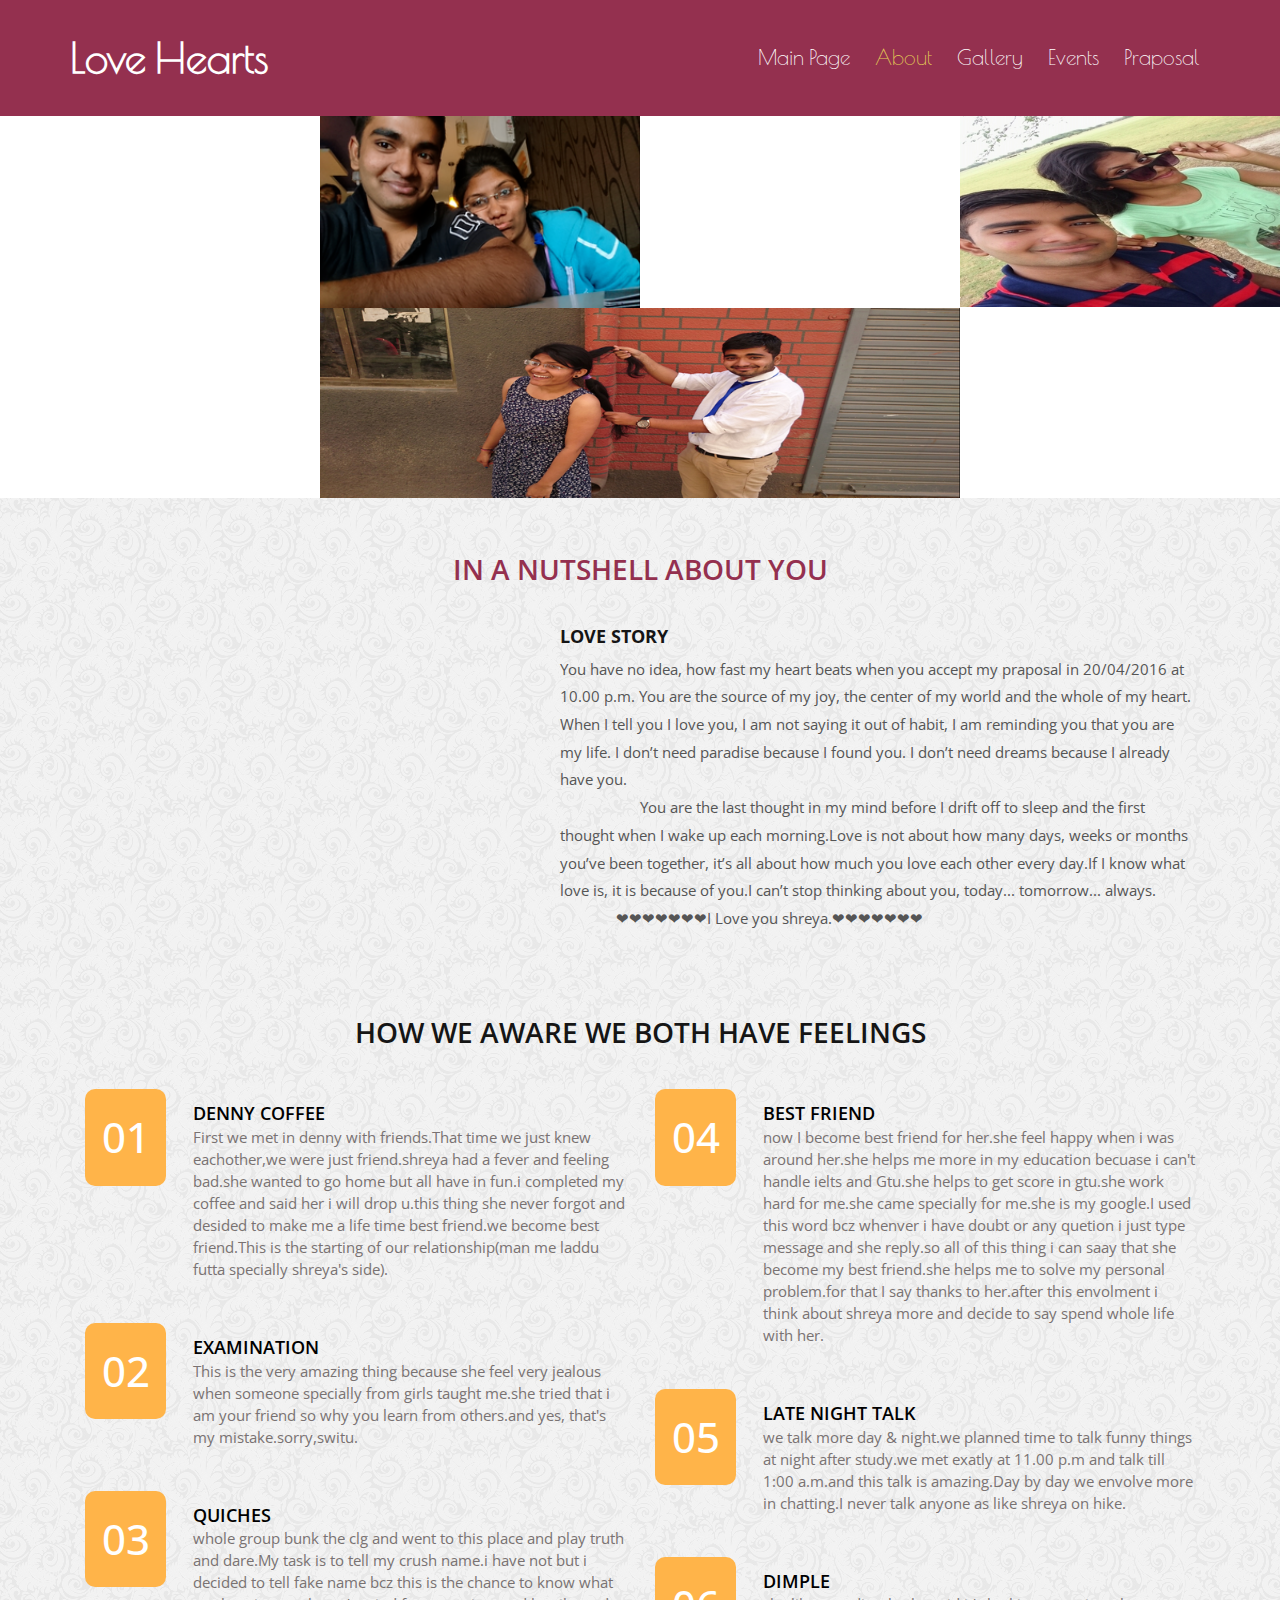
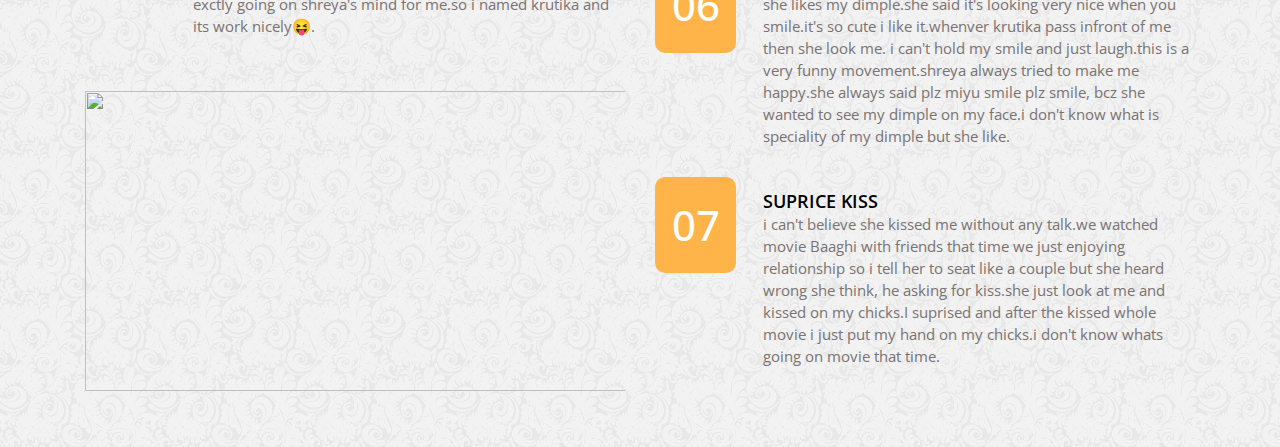
==== commit d98744ae: "Update about.html" ====
--- a/about.html
+++ b/about.html
@@ -134,7 +134,7 @@
 								</div>
 								<div class="left-grid2">
 									<h4>DENNY COFFEE</h4>
-										<p>First we meet in denny with friends.That time we just know eachother,we are just friend.shreya has a fever and feeling bad.she want to go home but all have in fun.i completed my coffee and said her i will drop u.this thing she never forgot and desided to make me a best friend.we become best friend after this day this is the starting of our relationship(man me laddu futta specially shreya's side).</p>
+										<p>First we met in denny with friends.That time we just knew eachother,we were just friend.shreya had a fever and feeling bad.she wanted to go home but all have in fun.i completed my coffee and said her i will drop u.this thing she never forgot and desided to make me a life time best friend.we become best friend.This is the starting of our relationship(man me laddu futta specially shreya's side).</p>
 							</div>
 							<div class="clearfix"></div>
 							</div>
@@ -144,7 +144,7 @@
 								</div>
 								<div class="left-grid2">
 									<h4>Examination</h4>
-										<p>This is the very amazing thing because she feel very jealous when someone specially from girls thought me.she tried that i am your friend so why you learn from others.and yes, that's my mistake.sorry,switu.</p>
+										<p>This is the very amazing thing because she feel very jealous when someone specially from girls taught me.she tried that i am your friend so why you learn from others.and yes, that's my mistake.sorry,switu.</p>
 							</div>
 							<div class="clearfix"></div>
 							</div>
@@ -238,4 +238,4 @@
    	
 	</body>
 	
-</html>+</html>
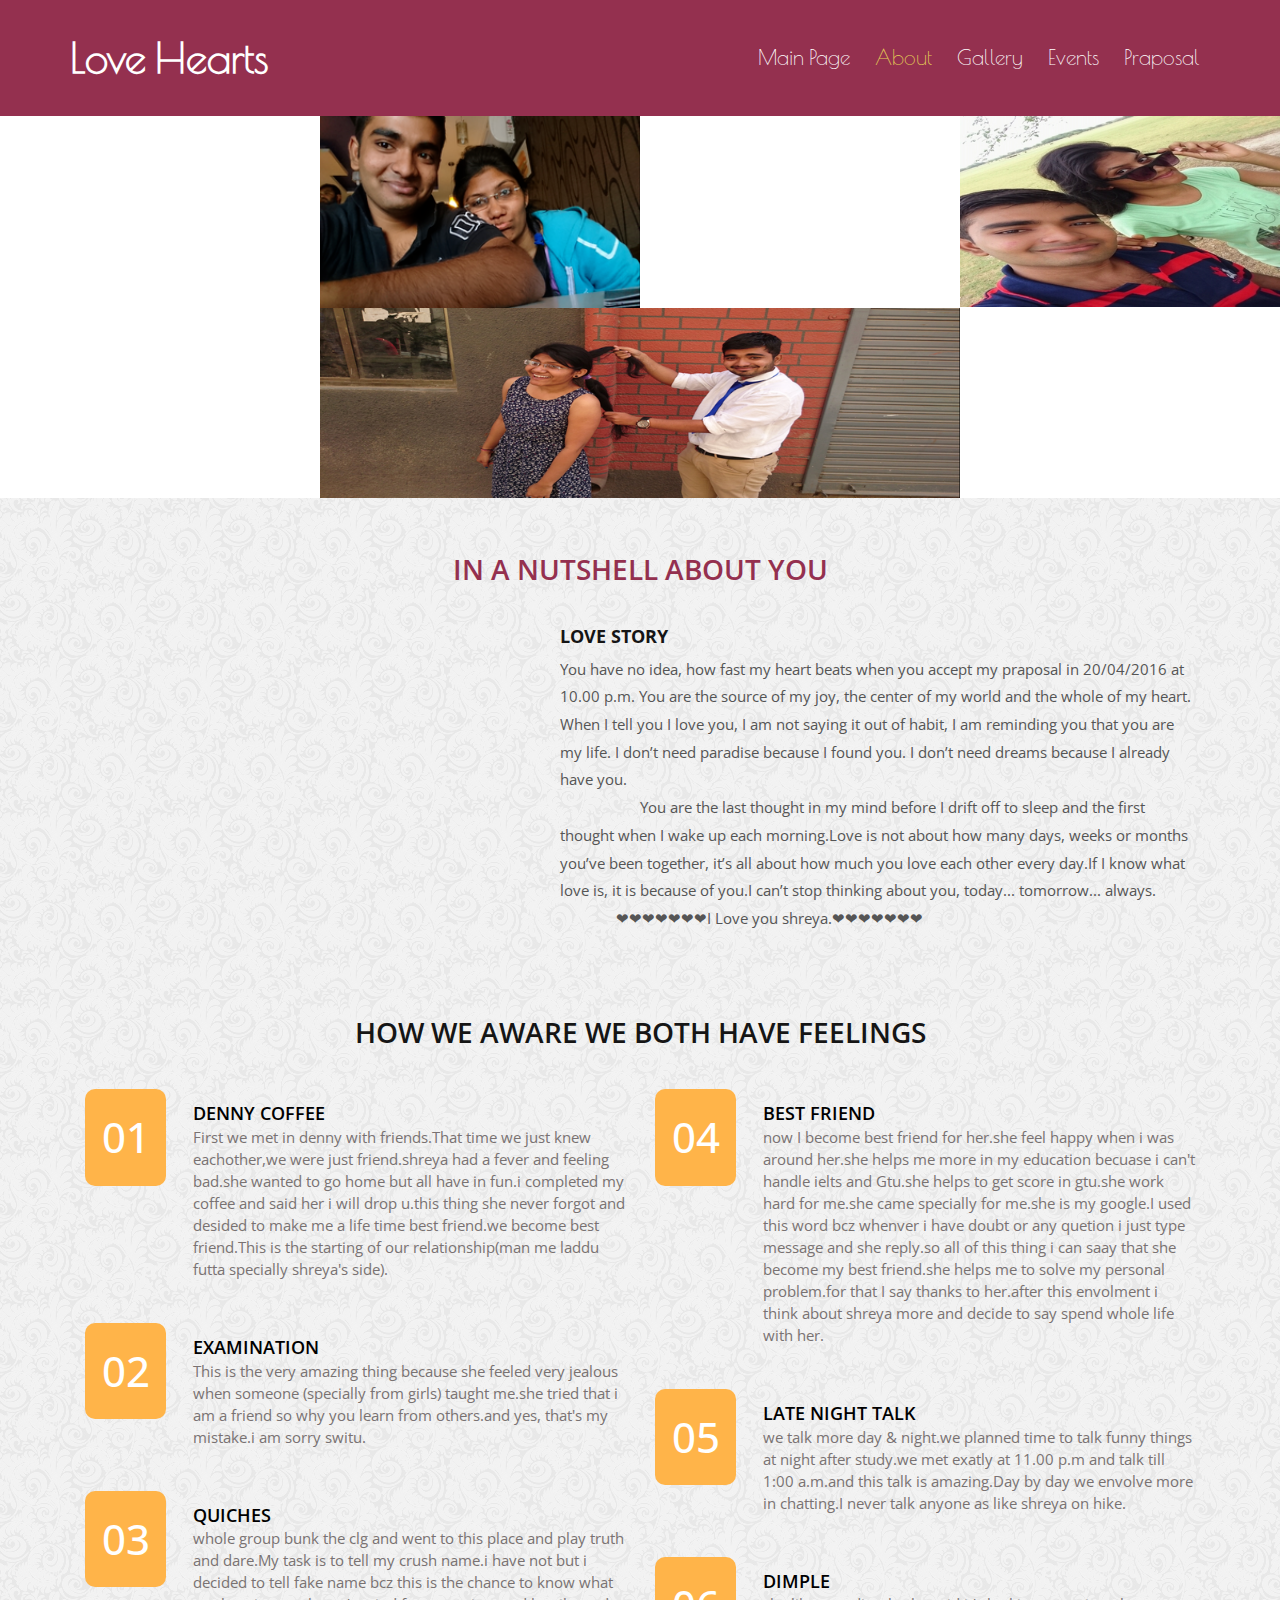
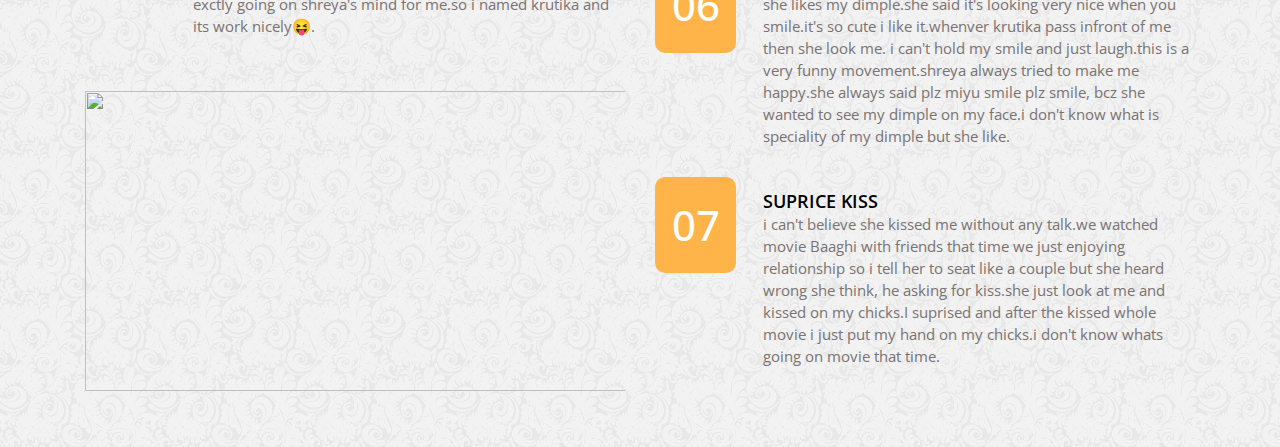
==== commit 43cb1175: "Update about.html" ====
--- a/about.html
+++ b/about.html
@@ -144,7 +144,8 @@
 								</div>
 								<div class="left-grid2">
 									<h4>Examination</h4>
-										<p>This is the very amazing thing because she feel very jealous when someone specially from girls taught me.she tried that i am your friend so why you learn from others.and yes, that's my mistake.sorry,switu.</p>
+										<p>This is the very amazing thing because she feeled very jealous when someone (specially from girls) taught me.she tried that i am a friend so why you learn from others.and yes, that's my mistake.i  am sorry switu.
+</p>
 							</div>
 							<div class="clearfix"></div>
 							</div>
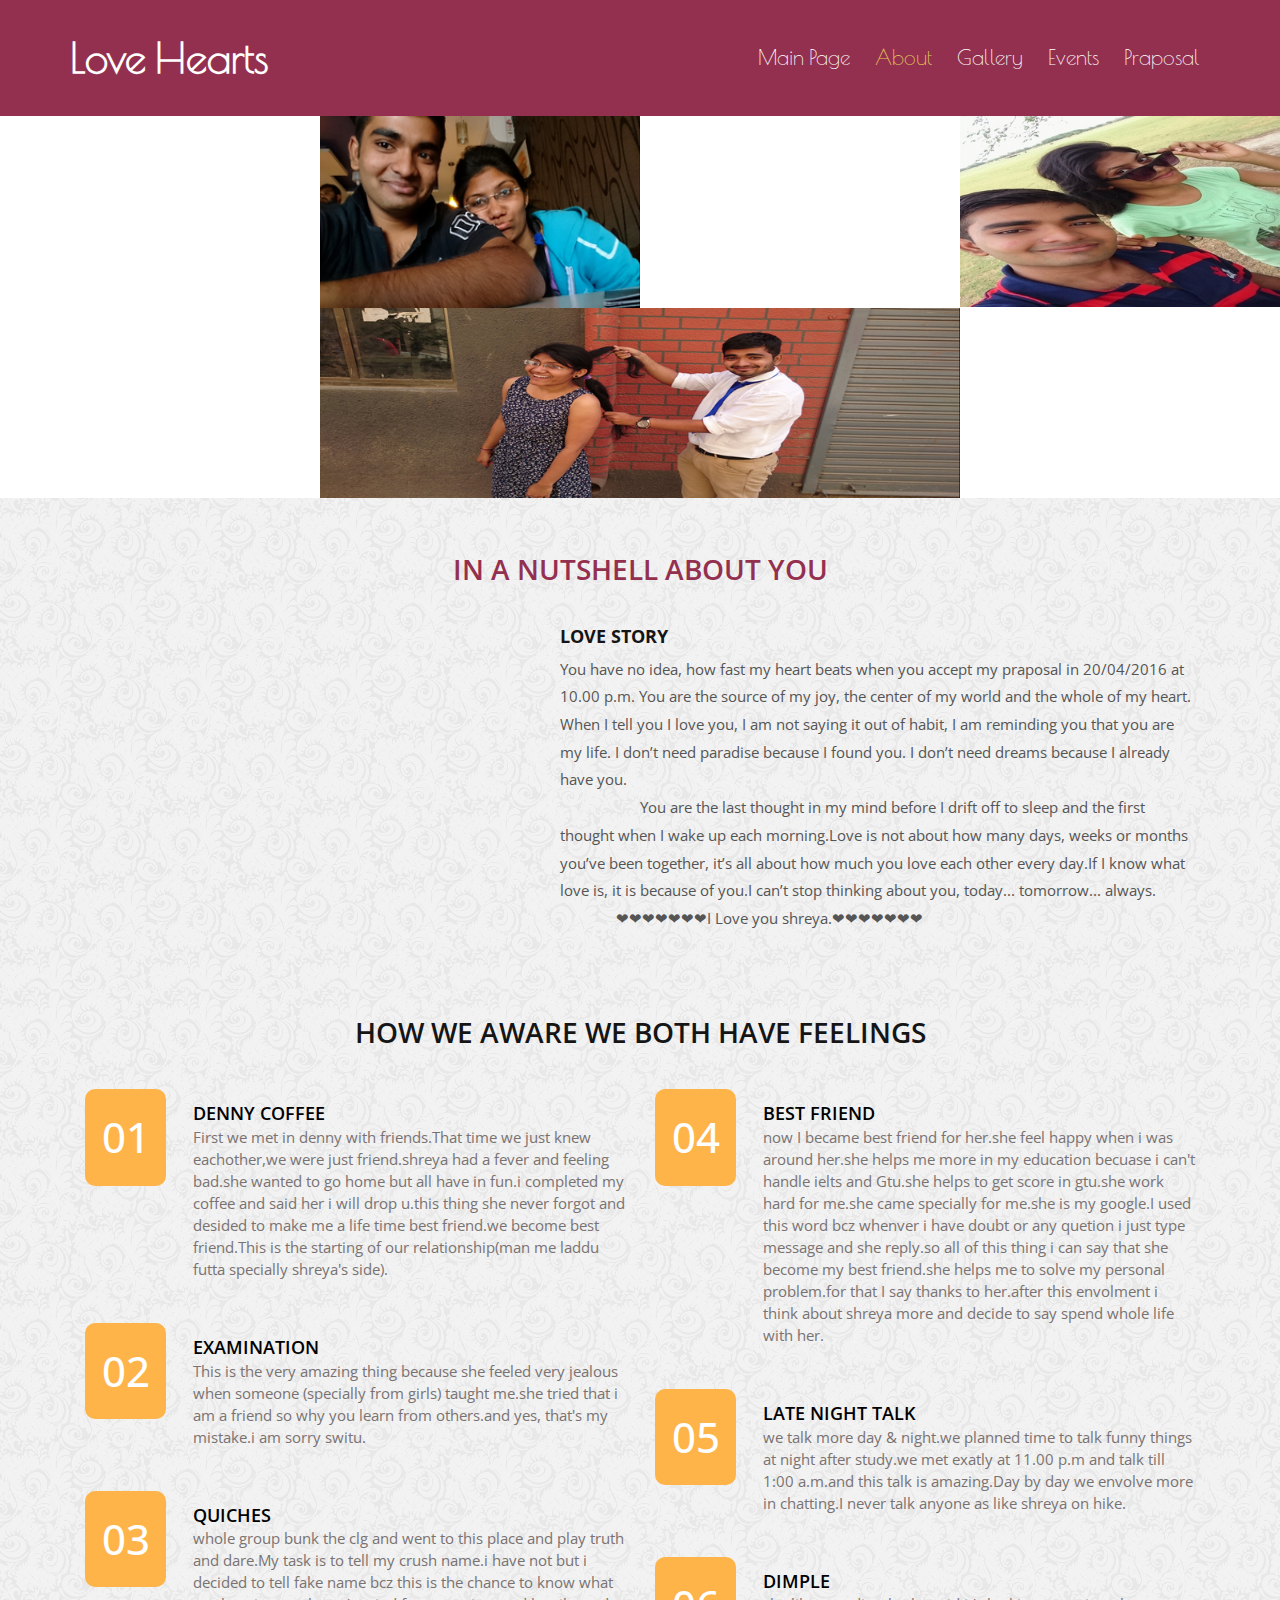
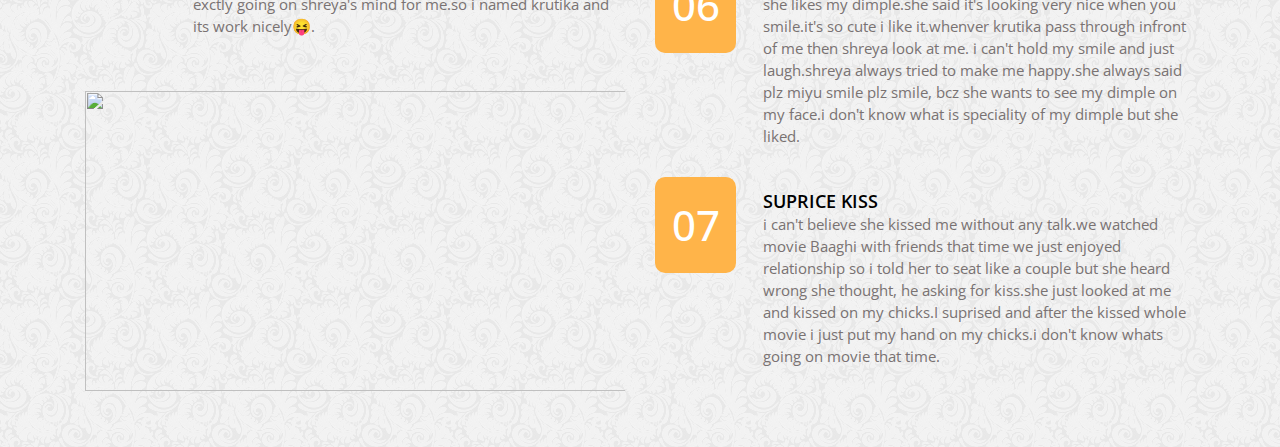
==== commit ff7c5c45: "Update about.html" ====
--- a/about.html
+++ b/about.html
@@ -171,7 +171,7 @@
 								</div>
 								<div class="left-grid2">
 									<h4>Best friend</h4>
-										<p>now I become best friend for her.she feel happy when i was around her.she helps me more in my education becuase i can't handle ielts and Gtu.she helps to get score in gtu.she work hard for me.she came specially for me.she is my google.I used this word bcz whenver i have doubt or any quetion i just type message and she reply.so all of this thing i can saay that she become my best friend.she helps me to solve my personal problem.for that I say thanks to her.after this envolment i think about shreya more and decide to say spend whole life with her.</p>
+										<p>now I became best friend for her.she feel happy when i was around her.she helps me more in my education becuase i can't handle ielts and Gtu.she helps to get score in gtu.she work hard for me.she came specially for me.she is my google.I used this word bcz whenver i have doubt or any quetion i just type message and she reply.so all of this thing i can say that she become my best friend.she helps me to solve my personal problem.for that I say thanks to her.after this envolment i think about shreya more and decide to say spend whole life with her.</p>
 							</div>
 							<div class="clearfix"></div>
 							</div>
@@ -191,7 +191,7 @@
 								</div>
 								<div class="left-grid2">
 									<h4>Dimple</h4>
-										<p>she likes my dimple.she said it's looking very nice when you smile.it's so cute i like it.whenver krutika pass infront of me then she look me. i can't hold my smile and just laugh.this is a very funny movement.shreya always tried to make me happy.she always said plz miyu smile plz smile, bcz she wanted to see my dimple on my face.i don't know what is speciality of my dimple but she like. </p>
+										<p>she likes my dimple.she said it's looking very nice when you smile.it's so cute i like it.whenver krutika pass  through infront of me then shreya look at me. i can't hold my smile and just laugh.shreya always tried to make me happy.she always said plz miyu smile plz smile, bcz she wants to see my dimple on my face.i don't know what is speciality of my dimple but she liked. </p>
 							</div>
 							</br>
 							</br></br></br></br></br></br></br></br></br></br>
@@ -204,7 +204,7 @@
 								</div>
 								<div class="left-grid2">
 									<h4>suprice kiss</h4>
-										<p>i can't believe she kissed me without any talk.we watched movie Baaghi with friends that time we just enjoying relationship so i tell her to seat like a couple but she heard wrong she think, he asking for kiss.she just look at me and kissed on my chicks.I suprised and after the kissed whole movie i just put my hand on my chicks.i don't know whats going on movie that time.  </p>
+										<p>i can't believe she kissed me without any talk.we watched movie Baaghi with friends that time we just enjoyed relationship so i told her to seat like a couple but she heard wrong she thought, he asking for kiss.she just looked at me and kissed on my chicks.I suprised and after the kissed whole movie i just put my hand on my chicks.i don't know whats going on movie that time.  </p>
 							</div>
 							
 
